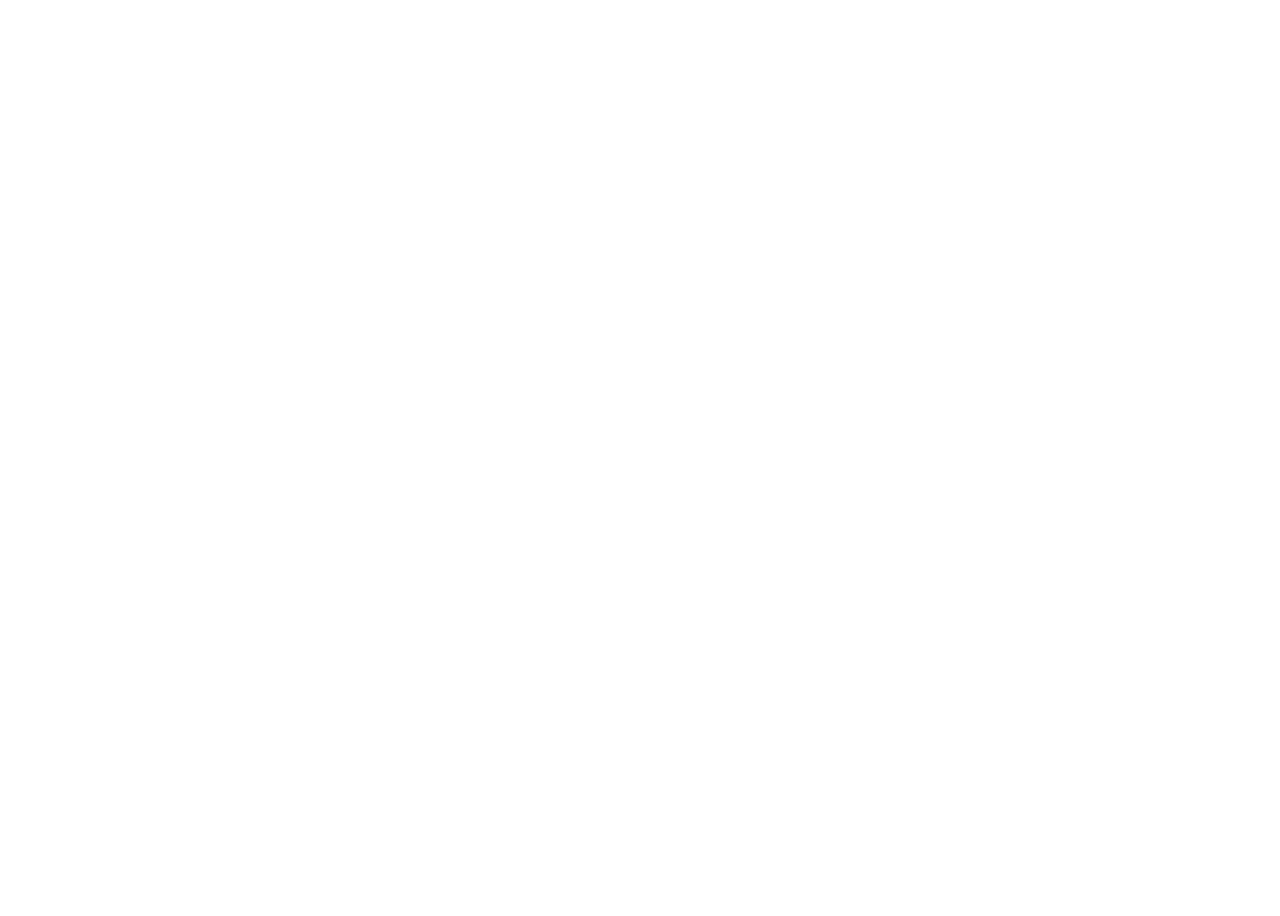
==== map/index.html @ 49df34c8 "add: mapa independiente" ====
<!DOCTYPE html>
<html>

<head>
    <meta charset='utf-8' />
    <title>Desigualdades espaciales en la velocidad de internet en Bolivia</title>
    <meta name='viewport' content='initial-scale=1,maximum-scale=1,user-scalable=no' />
    <meta property="og:image" content="https://ciudatoslab.github.io/mapa3d-velointernet/img/thumbnail.png">
    <meta name="description"
        content="El mapa nos muestra que existen brechas espaciales de calidad del acceso. La velocidad de internet es mejor en los centros que en las periferias, al igual que la distribución espacial de otros servicios básicos.">

    <script src='https://api.mapbox.com/mapbox-gl-js/v3.3.0/mapbox-gl.js'></script>
    <link href='https://api.mapbox.com/mapbox-gl-js/v3.3.0/mapbox-gl.css' rel='stylesheet' />

<body>

    <div id="map" style="width: 100%; height: 100vh;"></div>

    <script>
        mapboxgl.accessToken = 'pk.eyJ1IjoibGFidGVjbm9zb2NpYWwiLCJhIjoiY2ttaHJ2N2FwMGE4NjJ5cXVneHN2cWRzYiJ9.MT3xcDnYAz2m1LvjBHRQwQ';

        var map = new mapboxgl.Map({
            container: 'map',
            style: 'mapbox://styles/labtecnosocial/clw9hbhnk00yo01qg54txefxl',
            center: [-65.685386, -17.019585],
            zoom: 7.1,
            pitch: 45,
            bearing: -10
        });
    </script>

</body>

</html>
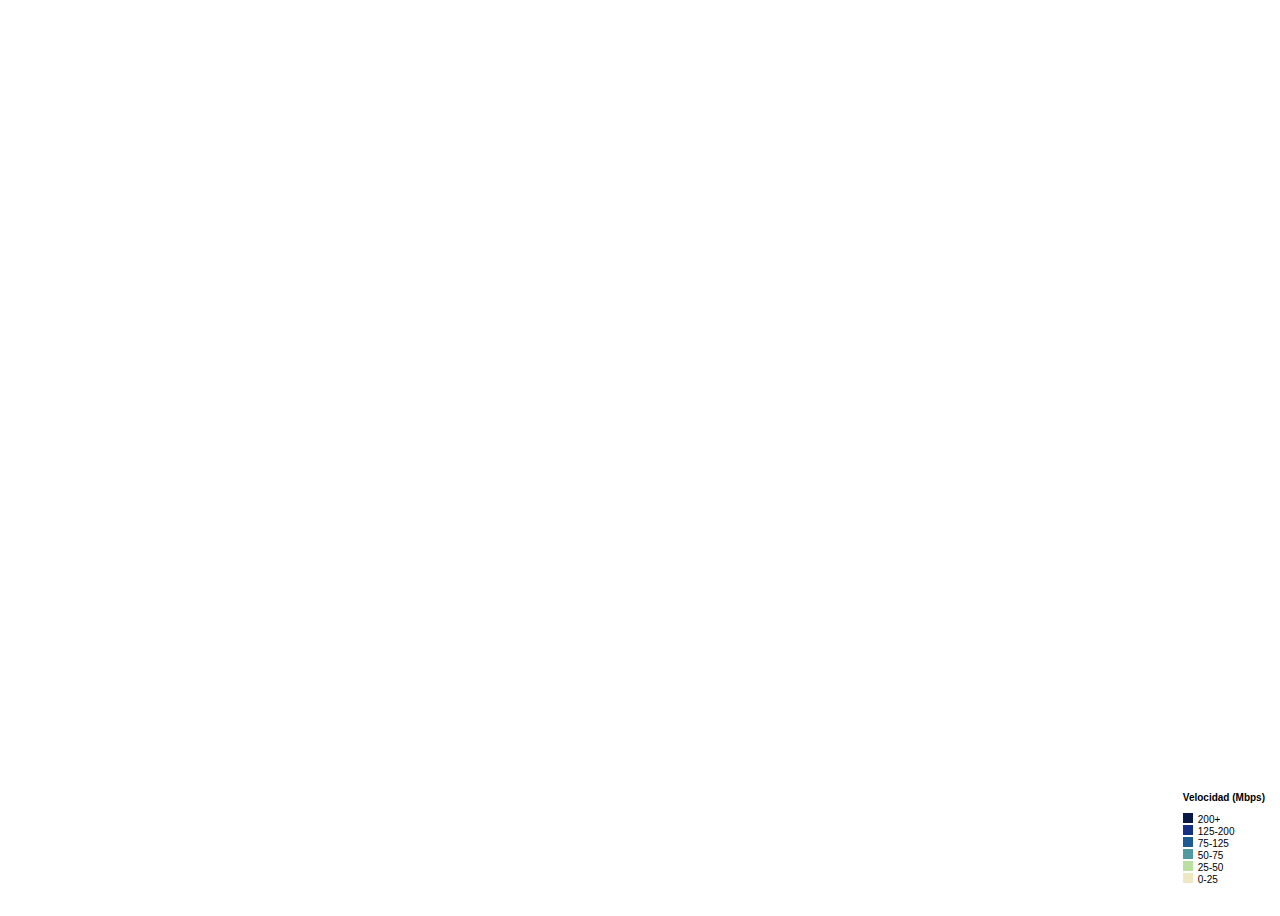
==== commit aa13329e: "tks and legend" ====
--- a/map/index.html
+++ b/map/index.html
@@ -11,13 +11,38 @@
 
     <script src='https://api.mapbox.com/mapbox-gl-js/v3.3.0/mapbox-gl.js'></script>
     <link href='https://api.mapbox.com/mapbox-gl-js/v3.3.0/mapbox-gl.css' rel='stylesheet' />
+    <style>
+        #legend {
+            background: white;
+            padding: 5px;
+            font-family: Arial, sans-serif;
+            border-radius: 5px;
+            font-size: 10px;
+        }
+
+        .legend-key {
+            display: inline-block;
+            width: 10px;
+            height: 10px;
+            margin-right: 5px;
+        }
+    </style>
 
 <body>
 
     <div id="map" style="width: 100%; height: 100vh;"></div>
+    <div id="legend" style="position: absolute; bottom: 10px; right: 10px; z-index: 1;">
+        <p><b>Velocidad (Mbps)</b></p>
+        <div><span class="legend-key" style="background-color: #091844;"></span>200+</div>
+        <div><span class="legend-key" style="background-color: #163183;"></span>125-200</div>
+        <div><span class="legend-key" style="background-color: #1c5b92;"></span>75-125</div>
+        <div><span class="legend-key" style="background-color: #509b9f;"></span>50-75</div>
+        <div><span class="legend-key" style="background-color: #bbdea1;"></span>25-50</div>
+        <div><span class="legend-key" style="background-color: #eee7c3;"></span>0-25</div>
+    </div>
 
     <script>
-        mapboxgl.accessToken = 'pk.eyJ1IjoibGFidGVjbm9zb2NpYWwiLCJhIjoiY2ttaHJ2N2FwMGE4NjJ5cXVneHN2cWRzYiJ9.MT3xcDnYAz2m1LvjBHRQwQ';
+        mapboxgl.accessToken = 'pk.eyJ1IjoibGFidGVjbm9zb2NpYWwiLCJhIjoiY2x3YXBoZHRuMGNjeTJxbDlsYzR6YTZvbSJ9.W3NtaACZrCZY7G4Zb9qjbg';
 
         var map = new mapboxgl.Map({
             container: 'map',
